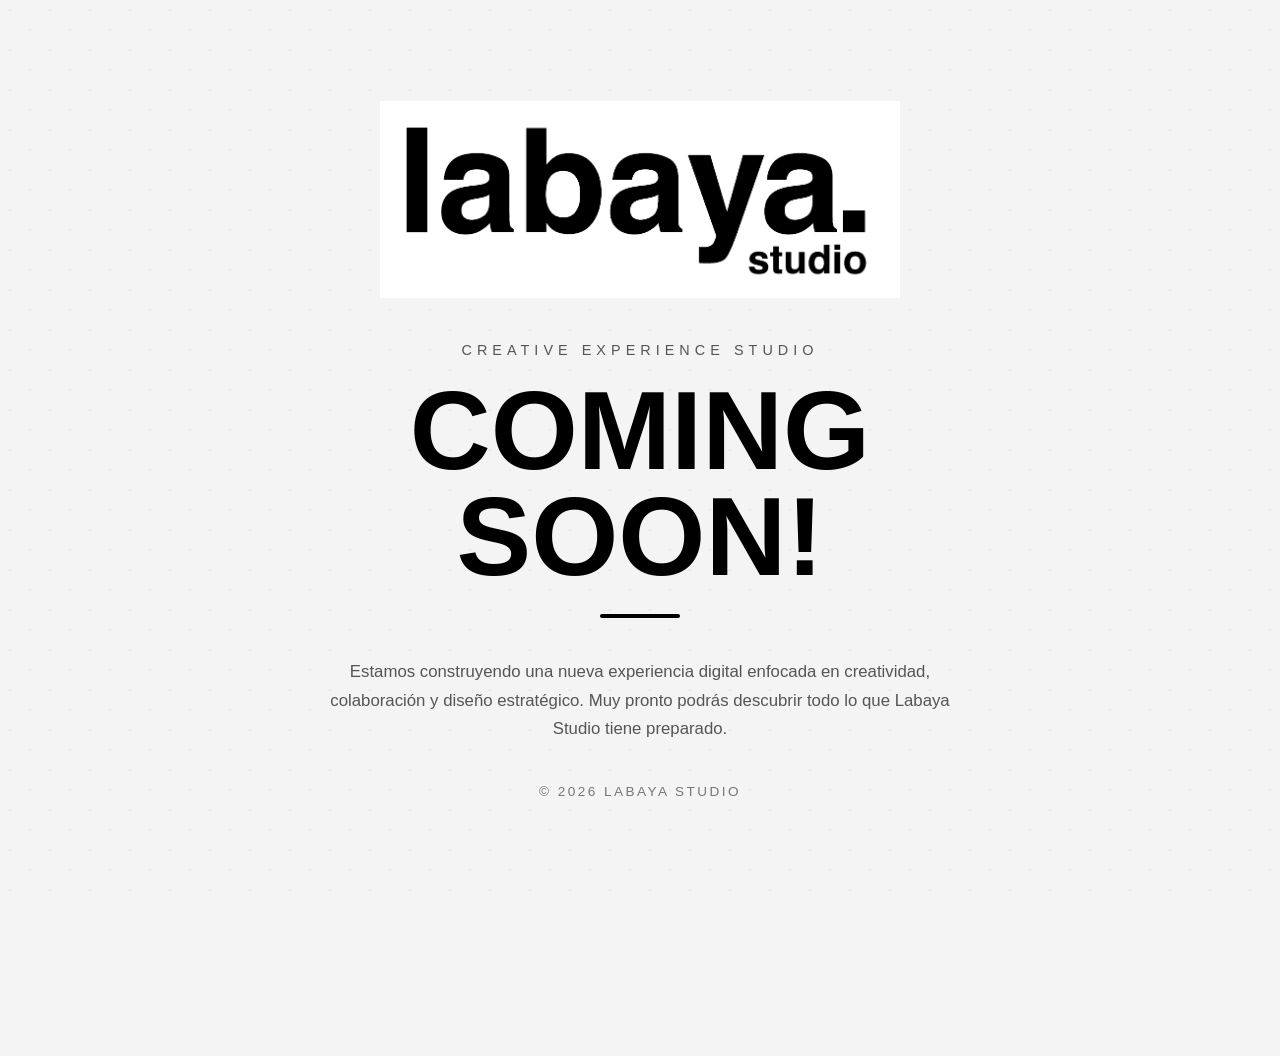
==== index.html @ b3d4b1ea "Comit inicial labaya launch" ====
<!DOCTYPE html>
<html lang="es">
<head>
  <meta charset="UTF-8" />
  <meta name="viewport" content="width=device-width, initial-scale=1.0" />
  <title>Labaya Studio — Coming Soon</title>

  <style>
    :root{
      --bg:#f4f4f4;
      --text:#000000;
      --muted:#555555;
    }

    *{
      margin:0;
      padding:0;
      box-sizing:border-box;
    }

    body{
      background:var(--bg);
      color:var(--text);
      font-family: Inter, Helvetica, Arial, sans-serif;
      min-height:100vh;
      overflow:hidden;
      position:relative;
      display:flex;
      align-items:center;
      justify-content:center;
    }

    .noise{
      position:absolute;
      inset:0;
      opacity:.03;
      pointer-events:none;
      background-image:
      radial-gradient(circle at 25% 25%, #000 1px, transparent 0),
      radial-gradient(circle at 75% 75%, #000 1px, transparent 0);
      background-size:40px 40px;
    }

    .berry{
      position:absolute;
      width:420px;
      opacity:.05;
      animation:float 10s ease-in-out infinite;
      z-index:0;
    }

    .berry.left{
      left:-120px;
      bottom:-120px;
      transform:rotate(-10deg);
    }

    .berry.right{
      right:-140px;
      top:-120px;
      transform:rotate(18deg) scale(.85);
      animation-delay:2s;
    }

    @keyframes float{
      0%,100%{
        transform:translateY(0px);
      }
      50%{
        transform:translateY(-20px);
      }
    }

    .container{
      position:relative;
      z-index:2;
      width:min(90%, 900px);
      text-align:center;
      padding:40px;
    }

    .logo{
      width:min(520px, 90%);
      margin-bottom:40px;
    }

    .tag{
      font-size:.9rem;
      letter-spacing:.35em;
      text-transform:uppercase;
      color:var(--muted);
      margin-bottom:20px;
    }

    h1{
      font-size:clamp(3rem, 9vw, 7rem);
      line-height:.95;
      font-weight:900;
      margin-bottom:24px;
    }

    p{
      max-width:620px;
      margin:0 auto 40px auto;
      color:var(--muted);
      font-size:1.05rem;
      line-height:1.7;
    }

    .divider{
      width:80px;
      height:4px;
      background:#000;
      margin:0 auto 40px auto;
      border-radius:999px;
    }

    .footer{
      font-size:.85rem;
      letter-spacing:.18em;
      text-transform:uppercase;
      color:#777;
    }

    @media (max-width:768px){

      .berry{
        width:260px;
      }

      .container{
        padding:24px;
      }

      p{
        font-size:.95rem;
      }
    }
  </style>
</head>

<body>

  <div class="noise"></div>

  <!-- Fondo decorativo -->
  <img src="berry.png" alt="Labaya Berry" class="berry left">
  <img src="berry.png" alt="Labaya Berry" class="berry right">

  <main class="container">

    <!-- Logo principal -->
    <img src="labayastudio.png" alt="Labaya Studio" class="logo">

    <div class="tag">Creative Experience Studio</div>

    <h1>COMING<br>SOON!</h1>

    <div class="divider"></div>

    <p>
      Estamos construyendo una nueva experiencia digital enfocada en
      creatividad, colaboración y diseño estratégico.
      Muy pronto podrás descubrir todo lo que Labaya Studio tiene preparado.
    </p>

    <div class="footer">
      © 2026 LABAYA STUDIO
    </div>

  </main>

</body>
</html>
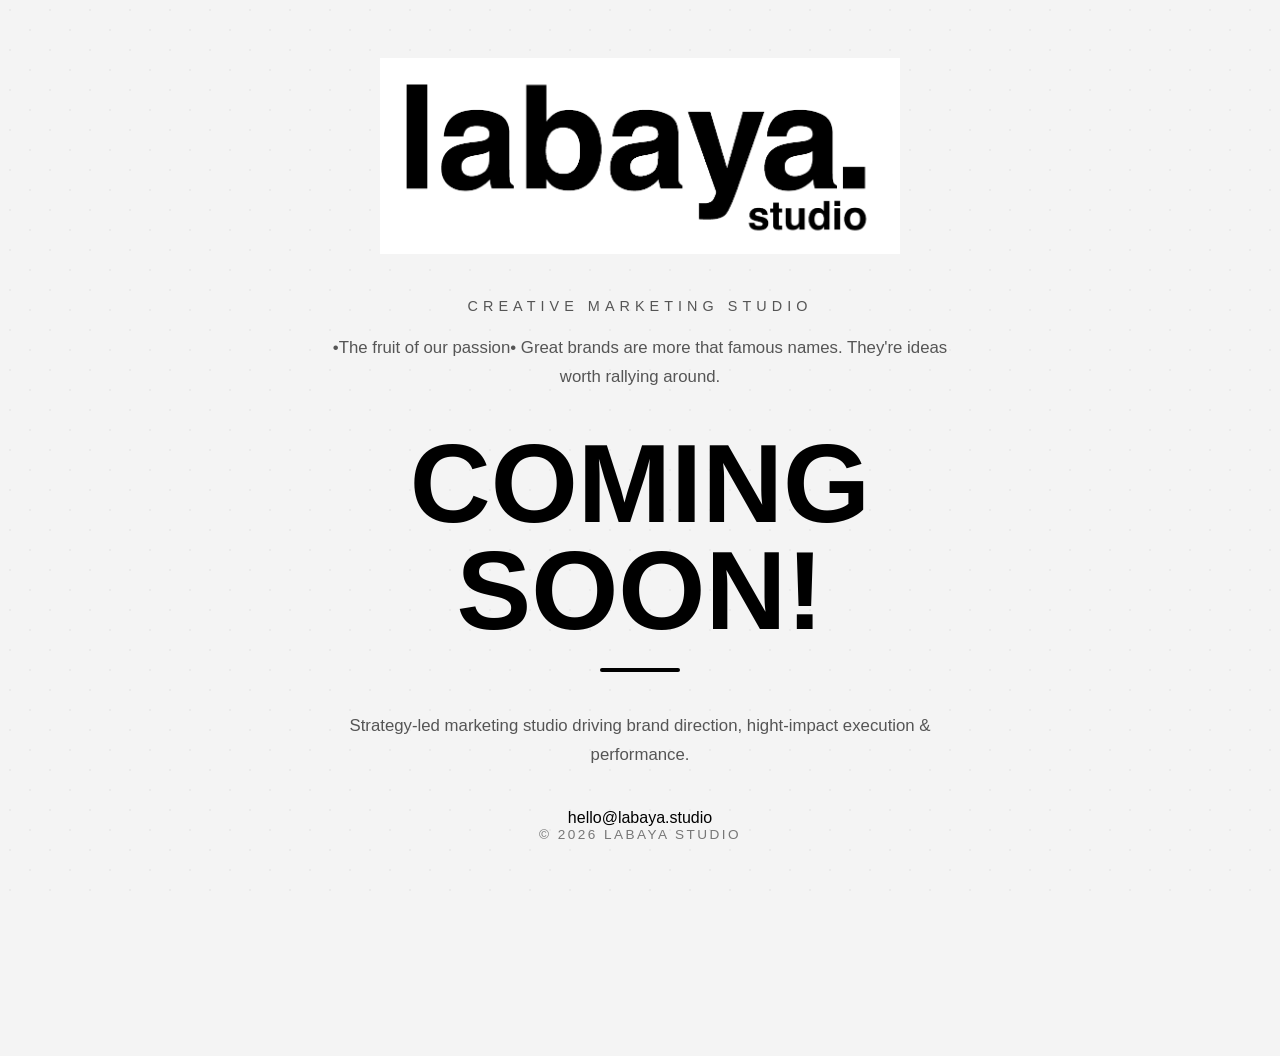
==== commit 1764707d: "ajuste index" ====
--- a/index.html
+++ b/index.html
@@ -152,17 +152,22 @@
     <!-- Logo principal -->
     <img src="labayastudio.png" alt="Labaya Studio" class="logo">
 
-    <div class="tag">Creative Experience Studio</div>
+    <div class="tag">CREATIVE MARKETING STUDIO</div>
+
+    <p>
+      •The fruit of our passion•
+Great brands are more that famous names. They're ideas worth rallying around.
+    </p>
 
     <h1>COMING<br>SOON!</h1>
 
     <div class="divider"></div>
 
     <p>
-      Estamos construyendo una nueva experiencia digital enfocada en
-      creatividad, colaboración y diseño estratégico.
-      Muy pronto podrás descubrir todo lo que Labaya Studio tiene preparado.
+      Strategy-led marketing studio driving brand direction, hight-impact execution & performance. 
     </p>
+
+    <article>hello@labaya.studio</article>
 
     <div class="footer">
       © 2026 LABAYA STUDIO
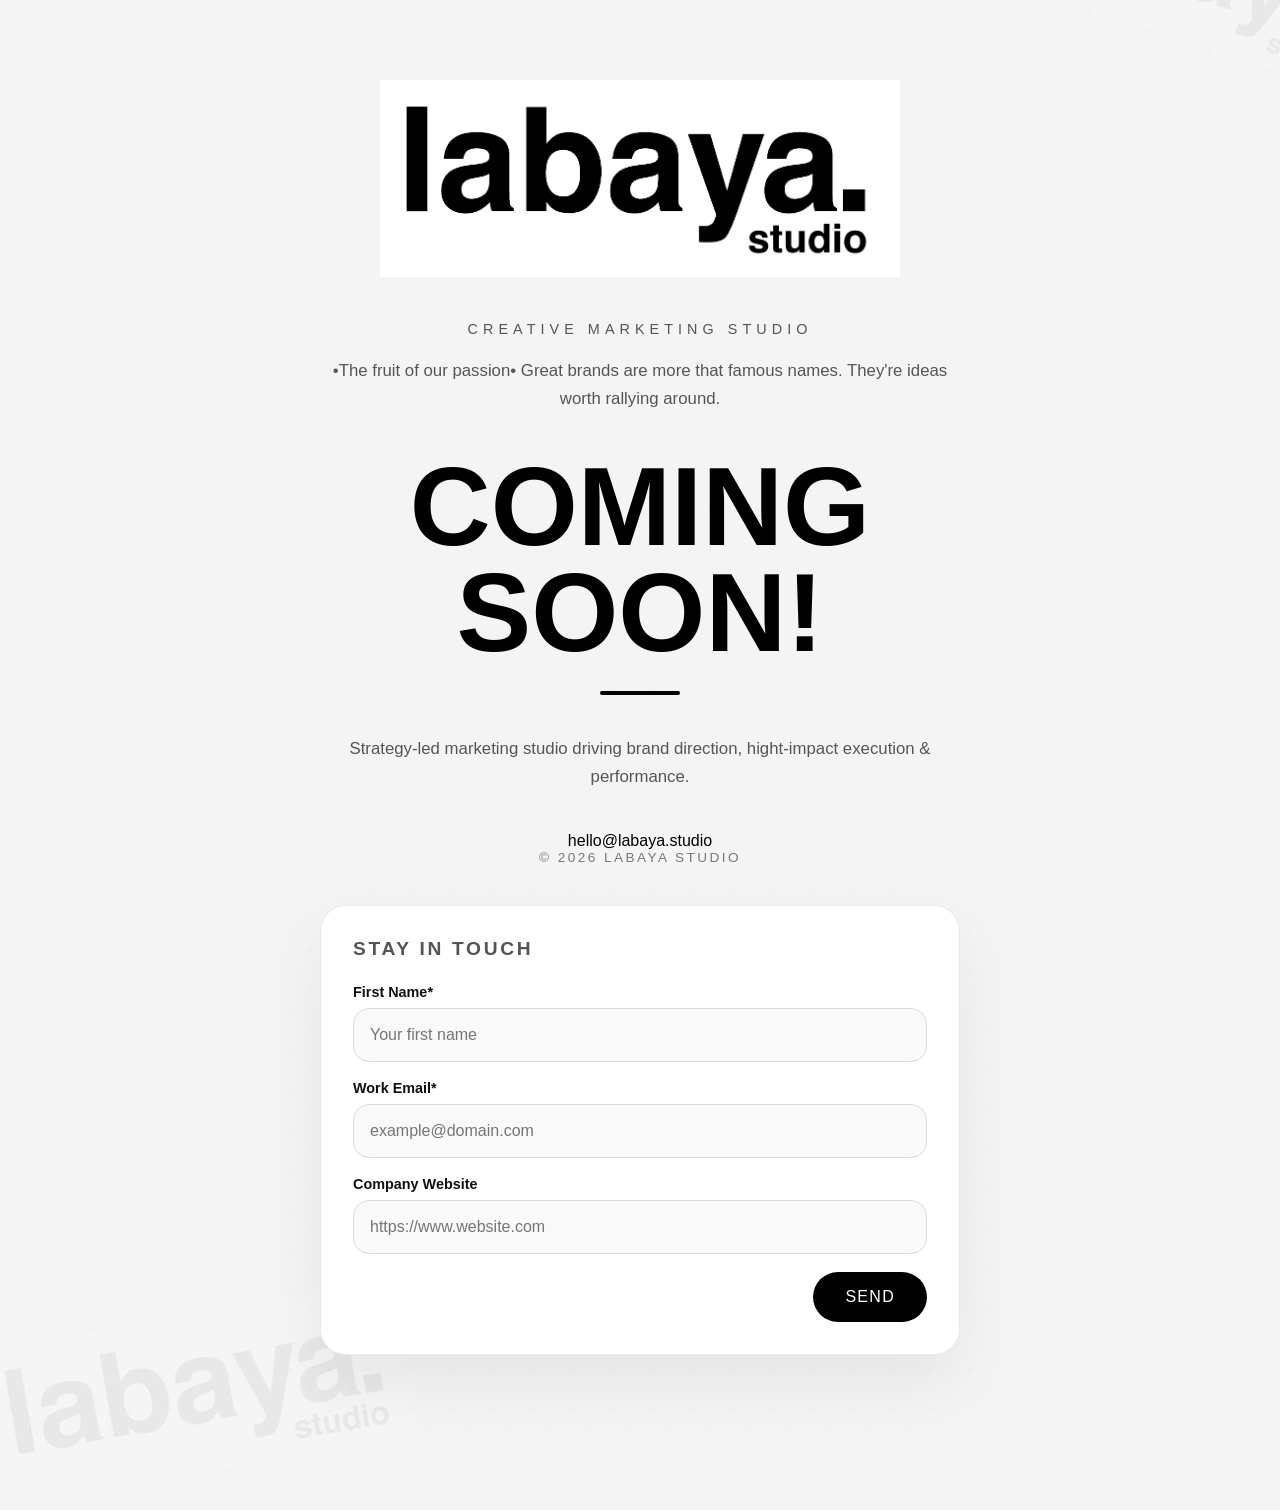
==== commit 4468877c: "Se agrega seccion de formulario" ====
--- a/index.html
+++ b/index.html
@@ -23,11 +23,13 @@
       color:var(--text);
       font-family: Inter, Helvetica, Arial, sans-serif;
       min-height:100vh;
-      overflow:hidden;
+      overflow-x:hidden;
+      overflow-y:auto;
       position:relative;
       display:flex;
-      align-items:center;
+      align-items:flex-start;
       justify-content:center;
+      padding:40px 0;
     }
 
     .noise{
@@ -50,14 +52,14 @@
     }
 
     .berry.left{
-      left:-120px;
-      bottom:-120px;
+      left:-10px;
+      bottom:0px;
       transform:rotate(-10deg);
     }
 
     .berry.right{
       right:-140px;
-      top:-120px;
+      top:-100px;
       transform:rotate(18deg) scale(.85);
       animation-delay:2s;
     }
@@ -115,6 +117,78 @@
       border-radius:999px;
     }
 
+    .form-card{
+      background:#ffffff;
+      border:1px solid rgba(0,0,0,.08);
+      border-radius:26px;
+      box-shadow:0 30px 60px rgba(0,0,0,.06);
+      padding:32px;
+      max-width:640px;
+      margin:0 auto 40px auto;
+      text-align:left;
+    }
+
+    .form-card h2{
+      margin-bottom:24px;
+      font-size:1.2rem;
+      letter-spacing:.14em;
+      text-transform:uppercase;
+      color:var(--muted);
+    }
+
+    .field{
+      margin-bottom:18px;
+    }
+
+    .field label{
+      display:block;
+      font-size:.9rem;
+      font-weight:700;
+      margin-bottom:8px;
+      color:#111;
+    }
+
+    .field input{
+      width:100%;
+      min-height:54px;
+      padding:12px 16px;
+      border:1px solid #dcdcdc;
+      border-radius:16px;
+      background:#f9f9f9;
+      font-size:1rem;
+      color:#111;
+    }
+
+    .field input:focus{
+      outline:none;
+      border-color:#000;
+      background:#fff;
+    }
+
+    .form-submit{
+      display:flex;
+      justify-content:flex-end;
+      margin-top:8px;
+    }
+
+    .form-submit button{
+      border:none;
+      background:#000;
+      color:#fff;
+      padding:16px 32px;
+      border-radius:999px;
+      font-size:1rem;
+      letter-spacing:.08em;
+      text-transform:uppercase;
+      cursor:pointer;
+      transition:transform .2s ease, background .2s ease;
+    }
+
+    .form-submit button:hover{
+      background:#111;
+      transform:translateY(-1px);
+    }
+
     .footer{
       font-size:.85rem;
       letter-spacing:.18em;
@@ -144,8 +218,9 @@
   <div class="noise"></div>
 
   <!-- Fondo decorativo -->
-  <img src="berry.png" alt="Labaya Berry" class="berry left">
-  <img src="berry.png" alt="Labaya Berry" class="berry right">
+  <img src="labayastudio.png" alt="Labaya Berry" class="berry left">
+  <img src="labayastudio.png" alt="Labaya Berry" class="berry right">
+  
 
   <main class="container">
 
@@ -157,7 +232,7 @@
     <p>
       •The fruit of our passion•
 Great brands are more that famous names. They're ideas worth rallying around.
-    </p>
+    </p>    
 
     <h1>COMING<br>SOON!</h1>
 
@@ -172,8 +247,32 @@
     <div class="footer">
       © 2026 LABAYA STUDIO
     </div>
-
+    <p></p>
+<section>
+    <div class="form-card">
+      <h2>Stay in touch</h2>
+      <form action="mailto:hello@labaya.studio" method="post" enctype="text/plain">
+        <div class="field">
+          <label for="firstName">First Name*</label>
+          <input id="firstName" name="First Name" type="text" placeholder="Your first name" required>
+        </div>
+        <div class="field">
+          <label for="workEmail">Work Email*</label>
+          <input id="workEmail" name="Work Email" type="email" placeholder="example@domain.com" required>
+        </div>
+        <div class="field">
+          <label for="companyWebsite">Company Website</label>
+          <input id="companyWebsite" name="Company Website" type="url" placeholder="https://www.website.com">
+        </div>
+        <div class="form-submit">
+          <button type="submit">Send</button>
+        </div>
+      </form>
+    </div>
+  </section>
   </main>
+
+  
 
 </body>
 </html>
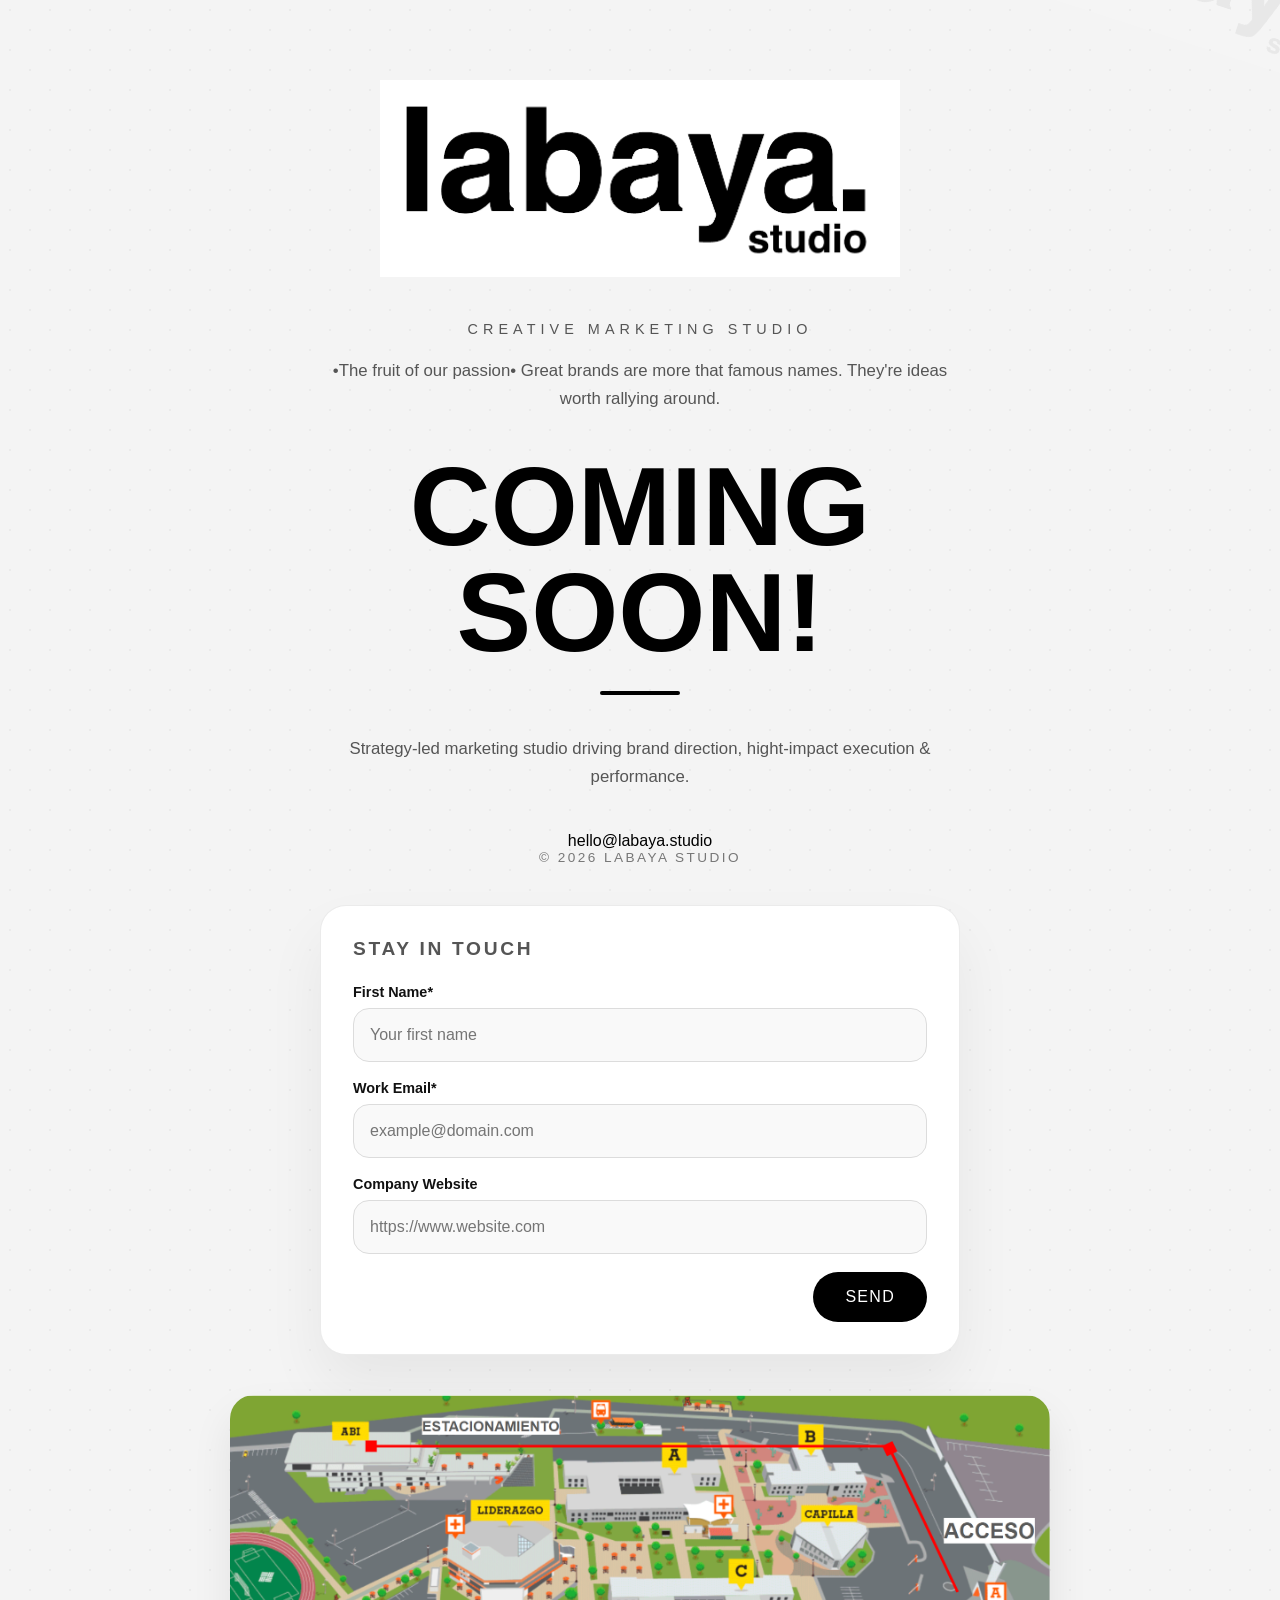
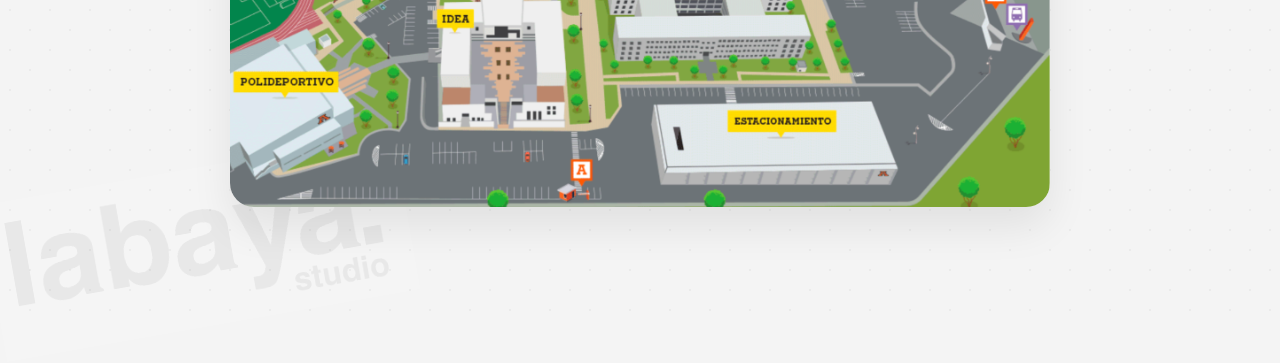
==== commit 452db678: "Se agrega un nuevo diseño de la pagina de lanzamiento" ====
--- a/index.html
+++ b/index.html
@@ -187,6 +187,25 @@
     .form-submit button:hover{
       background:#111;
       transform:translateY(-1px);
+    }
+
+    .launch-map-wrapper{
+      margin:0 auto 40px auto;
+      max-width:900px;
+      border-radius:24px;
+      overflow:hidden;
+      box-shadow:0 20px 40px rgba(0,0,0,.08);
+    }
+
+    .launch-map{
+      display:block;
+      width:100%;
+      height:auto;
+    }
+
+    .launch-map-link{
+      display:block;
+      text-decoration:none;
     }
 
     .footer{
@@ -270,6 +289,15 @@
       </form>
     </div>
   </section>
+
+  <section>
+    <a href="mapalanzamiento.png" target="_blank" rel="noopener" class="launch-map-link" aria-label="Ver mapa de lanzamiento en tamaño real">
+      <div class="launch-map-wrapper">
+        <img src="mapalanzamiento.png" alt="Mapa Lanzamiento" class="launch-map">
+      </div>
+    </a>
+  </section>
+
   </main>
 
   
